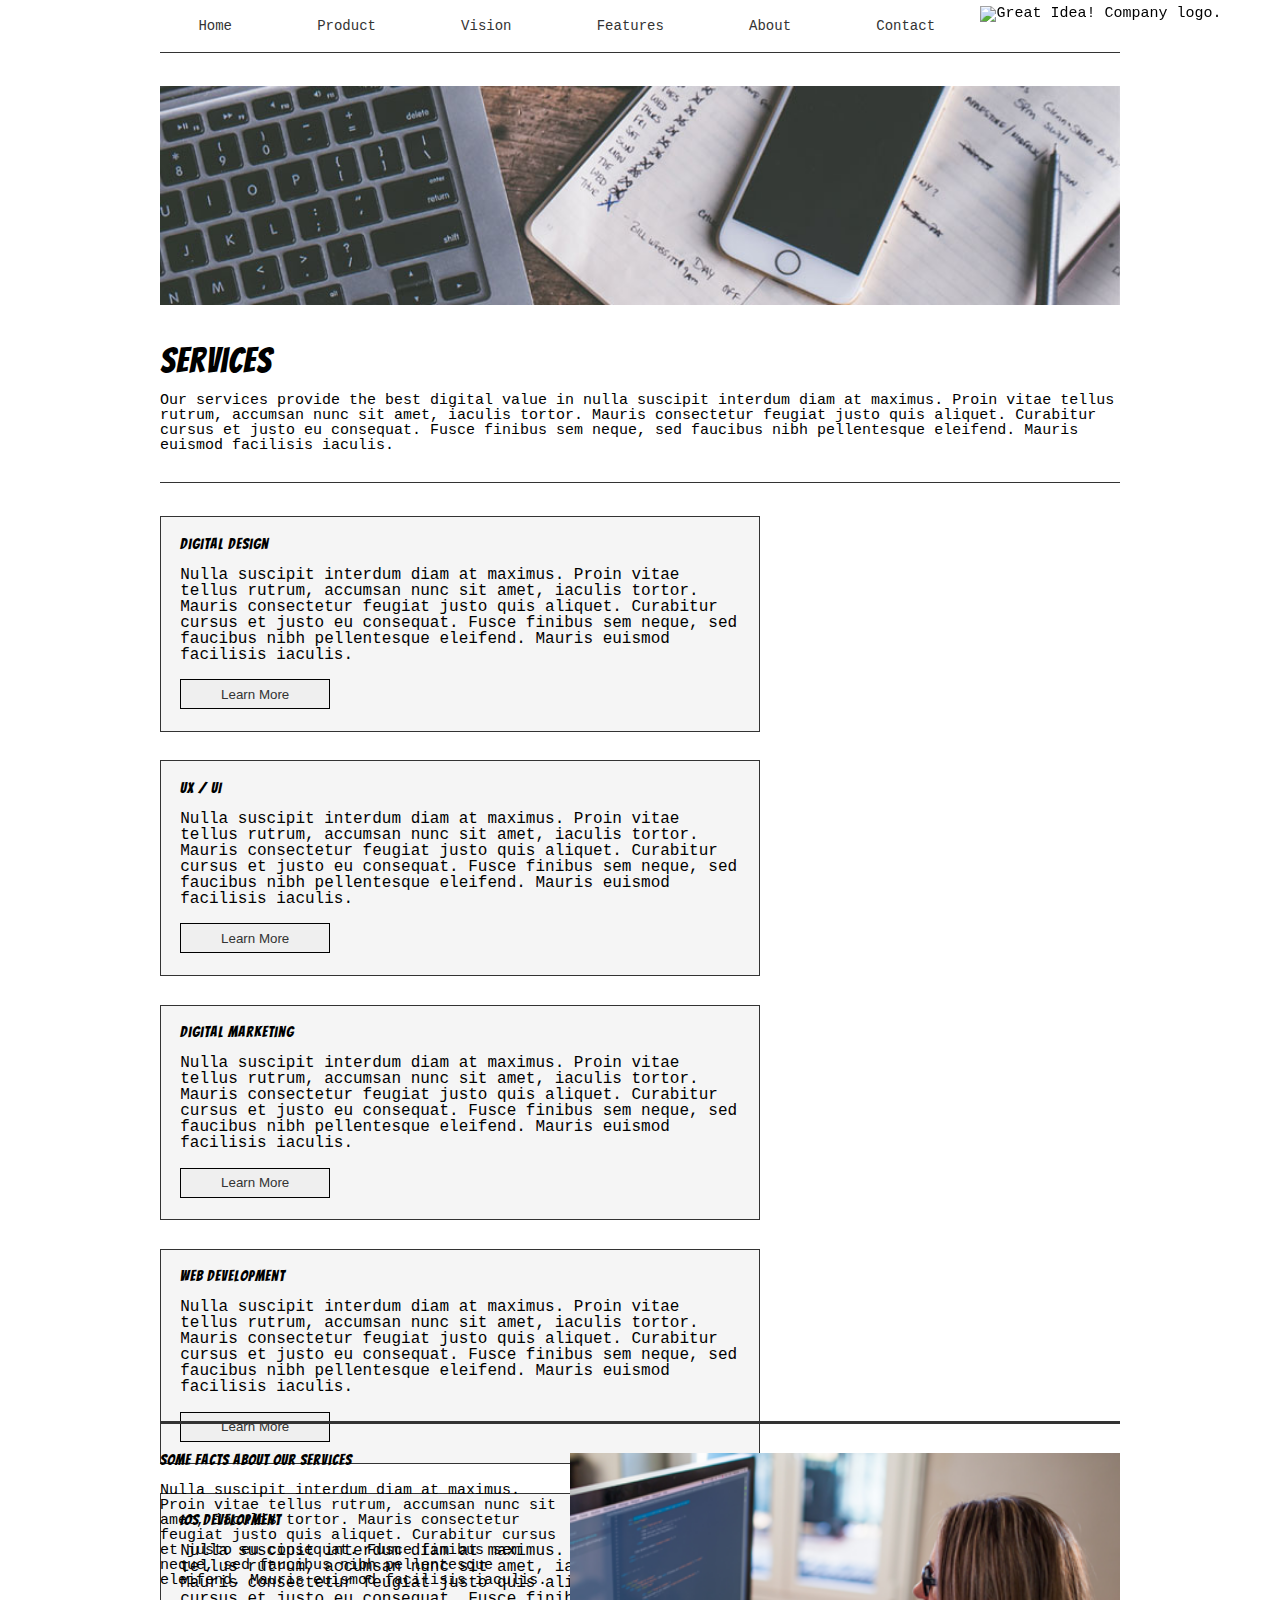
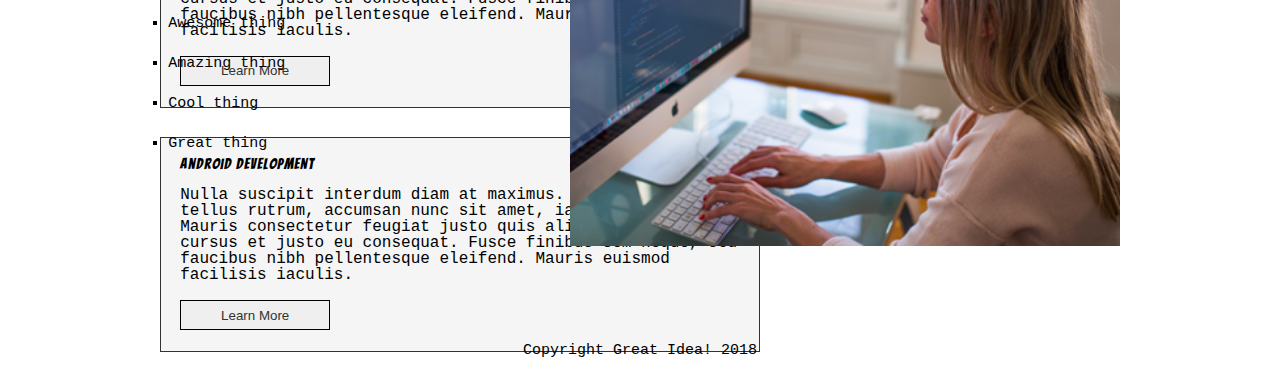
==== services.html @ 9311dada "added all files and code to begin project" ====
<!doctype html>

<html lang="en">
  <head>
    <meta charset="utf-8">

    <title>Great Idea! - Services</title>

    <link href="https://fonts.googleapis.com/css?family=Bangers|Titillium+Web" rel="stylesheet">
    <link rel="stylesheet" href="css/index.css">

    <style>
      
      html body {
        height: 100%;
      }

      body {
        margin: 0%;
      }

    </style>

  <!--[if lt IE 9]>
    <script src="https://cdnjs.cloudflare.com/ajax/libs/html5shiv/3.7.3/html5shiv.js"></script>
  <![endif]-->
  </head>

  <body class="body-flex-container">

    <section class="navi-bar">
      <nav>
        <ul>
          <a href="index.html">Home</a>
          <a href="#">Product</a>
          <a href="#">Vision</a>
          <a href="#">Features</a>
          <a href="#">About</a>
          <a href="#">Contact</a>
        </ul>
      </nav>

      <div class="navi-img-container">
          <img class="logo" src="img/logo.png" alt="Great Idea! Company logo.">
      </div>
    </section>

    <img class="services-header-img" src="img/services-header.jpg" alt="Our services header image">


    <section class="top-content-services">
      <div class="services-h1">
        <h1>Services</h1>
      </div>

      <p>Our services provide the best digital value in nulla suscipit interdum diam at maximus. Proin vitae tellus rutrum, accumsan nunc sit amet, iaculis tortor. Mauris consectetur feugiat justo quis aliquet. Curabitur cursus et justo eu consequat. Fusce finibus sem neque, sed faucibus nibh pellentesque eleifend. Mauris euismod facilisis iaculis.</p>
    </section>

    <section class="border-break">
      <p></p>
    </section>


    <section class="main-content-container">


        <div class="main-content-columns">
          <div class="main-content-column-properties">
            <h2>Digital Design</h2>

            <p>Nulla suscipit interdum diam at maximus. Proin vitae tellus rutrum, accumsan nunc sit amet, iaculis tortor. Mauris consectetur feugiat justo quis aliquet. Curabitur cursus et justo eu consequat. Fusce finibus sem neque, sed faucibus nibh pellentesque
            eleifend. Mauris euismod facilisis iaculis.</p>

            <button>
                <a href="#">Learn More</a>
            </button>
          </div>
        </div>


        <div class="main-content-columns">
          <div class="main-content-column-properties">
            <h2>UX / UI</h2>

            <p>Nulla suscipit interdum diam at maximus. Proin vitae tellus rutrum, accumsan nunc sit amet, iaculis tortor. Mauris consectetur feugiat justo quis aliquet. Curabitur cursus et justo eu consequat. Fusce finibus sem neque, sed faucibus nibh pellentesque
            eleifend. Mauris euismod facilisis iaculis.</p>

            <button>
                <a href="#">Learn More</a>
            </button>
          </div>
        </div>


        <div class="main-content-columns">
          <div class="main-content-column-properties">
            <h2>Digital Marketing</h2>

            <p>Nulla suscipit interdum diam at maximus. Proin vitae tellus rutrum, accumsan nunc sit amet, iaculis tortor. Mauris consectetur feugiat justo quis aliquet. Curabitur cursus et justo eu consequat. Fusce finibus sem neque, sed faucibus nibh pellentesque
            eleifend. Mauris euismod facilisis iaculis.</p>

            <button>
                <a href="#">Learn More</a>
            </button>
          </div>
        </div>


        <div class="main-content-columns">
          <div class="main-content-column-properties">
            <h2>Web Development</h2>

            <p>Nulla suscipit interdum diam at maximus. Proin vitae tellus rutrum, accumsan nunc sit amet, iaculis tortor. Mauris consectetur feugiat justo quis aliquet. Curabitur cursus et justo eu consequat. Fusce finibus sem neque, sed faucibus nibh pellentesque
            eleifend. Mauris euismod facilisis iaculis.</p>

            <button>
                <a href="#">Learn More</a>
            </button>
          </div>
        </div>


        <div class="main-content-columns">
          <div class="main-content-column-properties">
            <h2>iOS Development</h2>
            
            <p>Nulla suscipit interdum diam at maximus. Proin vitae tellus rutrum, accumsan nunc sit amet, iaculis tortor. Mauris consectetur feugiat justo quis aliquet. Curabitur cursus et justo eu consequat. Fusce finibus sem neque, sed faucibus nibh pellentesque
            eleifend. Mauris euismod facilisis iaculis.</p>

            <button>
                <a href="#">Learn More</a>
            </button>
          </div>
        </div>


        <div class="main-content-columns">
          <div class="main-content-column-properties">
            <h2>Android Development</h2>

            <p>Nulla suscipit interdum diam at maximus. Proin vitae tellus rutrum, accumsan nunc sit amet, iaculis tortor. Mauris consectetur feugiat justo quis aliquet. Curabitur cursus et justo eu consequat. Fusce finibus sem neque, sed faucibus nibh pellentesque
            eleifend. Mauris euismod facilisis iaculis.</p>
            <button>
                <a href="#">Learn More</a>
            </button>
          </div>
        </div>

      </div>
    </section>

    <section class="border-break2">
      <p></p>
    </section>



    <section class="split-content-container">

      <div class="split-content-left">

        <div class="split-left-text">
          <h2>Some Facts About Our Services</h2>

          <p>Nulla suscipit interdum diam at maximus. Proin vitae tellus rutrum, accumsan nunc sit amet, iaculis tortor. Mauris consectetur feugiat justo quis aliquet. Curabitur cursus et justo eu consequat. Fusce finibus sem neque, sed faucibus nibh pellentesque
          eleifend. Mauris euismod facilisis iaculis.</p>
        </div>

        <div class="split-left-list">
          <ul class="list-style1">
            <li>Awesome thing</li>
            <li>Amazing thing</li>
            <li>Cool thing</li>
            <li>Great thing</li>
          </ul>
        </div>

      </div>
      

      <div class="split-content-right">
        <img class="services-info-img" src="img/services-info.png" alt="one of our employees hard at work">
      </div>

    </section>
    
    <footer>
        <p>Copyright Great Idea! 2018</p>
    </footer>

  </body>

</html>
---- css/index.css ----
/* Use your own code or past solution for Great Idea Web Page CSS here! */

/* http://meyerweb.com/eric/tools/css/reset/ 
   v2.0 | 20110126
   License: none (public domain)
*/

html, body, div, span, applet, object, iframe,
h1, h2, h3, h4, h5, h6, p, blockquote, pre,
a, abbr, acronym, address, big, cite, code,
del, dfn, em, img, ins, kbd, q, s, samp,
small, strike, strong, sub, sup, tt, var,
b, u, i, center,
dl, dt, dd, ol, ul, li,
fieldset, form, label, legend,
table, caption, tbody, tfoot, thead, tr, th, td,
article, aside, canvas, details, embed, 
figure, figcaption, footer, header, hgroup, 
menu, nav, output, ruby, section, summary,
time, mark, audio, video {
	margin: 0;
	padding: 0;
	border: 0;
	font-size: 100%;
	font: inherit;
	vertical-align: baseline;
}
/* HTML5 display-role reset for older browsers */
article, aside, details, figcaption, figure, 
footer, header, hgroup, menu, nav, section {
	display: block;
}
body {
	line-height: 1;
}
ol, ul {
	list-style: none;
}
blockquote, q {
	quotes: none;
}
blockquote:before, blockquote:after,
q:before, q:after {
	content: '';
	content: none;
}
table {
	border-collapse: collapse;
	border-spacing: 0;
}

/* Set every element's box-sizing to border-box */
* {
    box-sizing: border-box;
}

html, body {
    height: 100%;
    font-family: 'Titillium Web', sans-serif;
}

h1, h2, h3, h4, h5 {
    font-family: 'Bangers', cursive;
    letter-spacing: 1px;
    margin-bottom: 15px;
}

/* Copy and paste your work from yesterday here and start to refactor into flexbox */
@import url('https://fonts.googleapis.com/css?family=Fira+Code&display=swap');

html body {
	height: 100%;
}

body {
	margin: 0%;
}

.body-flex-container {
	display: flex;
	flex-direction: column;
	width: 75%;
	margin: auto;
	font-family: 'Fira Code', monospace;
	font-size: 15px;
}

.flex {
	display: flex;
	align-items: center;
	justify-content: space-between;
}

.flex-start {
	display: flex;
	flex-flow: row wrap;
	justify-content: flex-start;
}

.flex-end {
	display: flex;
	justify-content: flex-end;
	align-content: flex-end;
}

.flex-column {
	display: flex;
	flex-flow: column wrap;
	align-content: center;
	align-items: center;
}

.flex-center {
	display: flex;
	justify-content: center;
	align-content: center;
}

a {
	margin: 0% 2% 0%;
	padding: 0% 2% 0%;
	color: #333;
	text-decoration: none;
}

.navi-bar nav ul {
	display: inline-block;
	overflow: hidden;
	position: fixed;
	top: 0;
	background-color: #fff;
	padding: 1.5% 0% 1.5%;
	border-bottom: 1px solid #333;
	color: lightgray;
	font-size: 14px;
	width: 75%;
}

.navi-img-container {
	position: fixed;
	top: 0;
	margin-left: 64.1%;
	padding-top: 0.5%;
}

.navi-bar a:hover {
	color: crimson;
}

.featured-content {
	margin: 9% 0% 3%;
	height: 100%;
	display: flex;
	justify-content: space-between;
	align-items: center;
}

.featured-content-left {
	display: flex;
	flex-flow: column wrap;
	justify-content: center;
	align-content: center;
	align-items: center;
	margin-left: 10%;
}

.featured-content h1 {
	font-size: 90px;
	height: 270px;
	width: 350px;
	text-align: center;
}

.featured-content button {
	box-sizing: border-box;
	border: 1px solid;
	padding: 5px 3% 5px;
	margin: 5px 20% 5px;
	text-align: center;
	width: 150px;
	color: #000000;
}

.featured-content button:hover {
	transition-duration: 0.4s;
	box-shadow: 0 12px 16px 0 rgba(0,0,0,0.24), 0 17px 50px 0 rgba(0,0,0,0.19);
	color: crimson;
	background-color: #F5F5F5;
}

.featured-content img {
	display: flex;
	justify-content: flex-end;
	margin: 0 10% 0;
	width: 480px;
}

.content-container {
	border-top: 1px solid #333;
	border-bottom: 1px solid #333;
}

.middle-img {
	width: 100%;
}

.column1-container {
	margin: 2% 0% 1%;
}

.column2-container {
	margin: 1% 0% 2%;
}

.footer-flex-container {
	display: flex;
	flex-flow: column wrap;
	justify-content: flex-start;
}

address li {
	list-style: none;
}

.contact li {
	width: 200px;
	margin: 15px 0px 15px;
}

footer p {
	margin: 3% 0% 9%;
}

.copyright {
	display: flex;
	align-content: center;
	justify-content: center;
	height: 30%%;
	width: 100%;
}

/* SERVICES.HTML */

.services-header-img {
	width: 100%;
	margin: 9% 0% 4%;
}

.services-h1 {
	font-size: 35px;
}

.border-break {
	border-bottom: #333 solid 1px;
	margin: 3% 0 2%;
}

.border-break2 {
	border-bottom: #333 solid 3px;
	margin: 2% 0 3%;
}


.main-content-container {
	height: 100%;
	display: flex;
	flex-flow: row wrap;
	justify-content: space-between;
	align-content: space-between;
}

.main-content-columns {
	display: flex;
	align-content: space-evenly;
	border: #333 solid 1px;
	background-color: #F5F5F5;
	padding: 2%;
	margin: 1.5% 0 1.5%;
}

.main-content-column-properties {
	width: 560px;
	height: 175px;
	display: flex;
	flex-flow: column wrap;
	justify-content: flex-start;
	align-content: flex-start;
}

.main-content-column-properties p {
	font-size: 16px;
	padding-bottom: 3%;
}

.main-content-column-properties button {
	width: 150px;
	height: 30px;
	border: 1px solid;
	display: flex;
	justify-content: center;
	align-items: center;
}

.main-content-column-properties button:hover {
	transition-duration: 0.4s;
	box-shadow: 0 12px 16px 0 rgba(0,0,0,0.24), 0 17px 50px 0 rgba(0,0,0,0.19);
	color: crimson;
	background-color: #F5F5F5;
}
	

.list-style1 {
	list-style-type: square;
}

.split-content-container {
	display: flex;
	justify-content: space-between;
	margin-bottom: 9%;
}

.split-content-left {
	width: 50%;
	display: flex;
	flex-flow: column wrap;
	justify-content: flex-start;
	align-items: flex-start;
}

.split-left-list {
	padding: 2%;
	margin-top: 2%;
	line-height: 40px;
}

.split-content-right img {
	width: 550px;
}


footer {
	display: flex;
	justify-content: center;
	align-self: center;
}
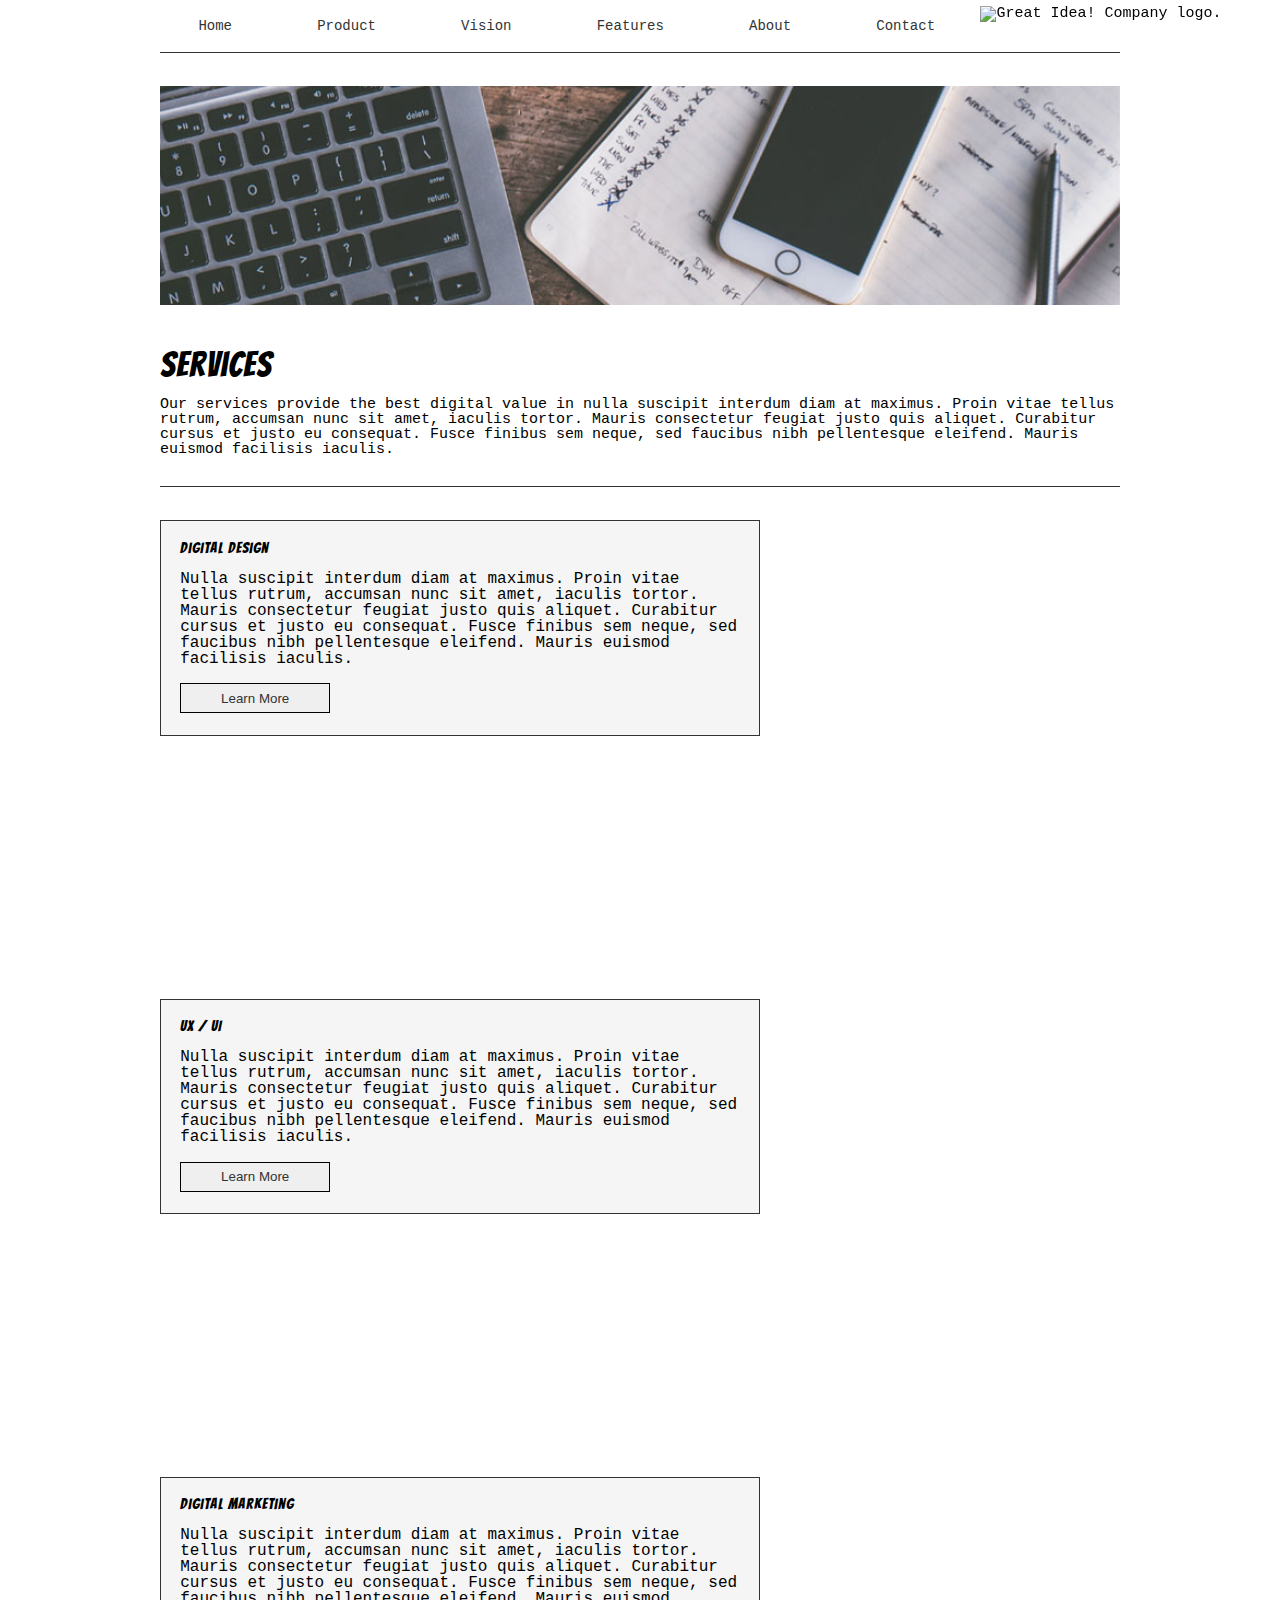
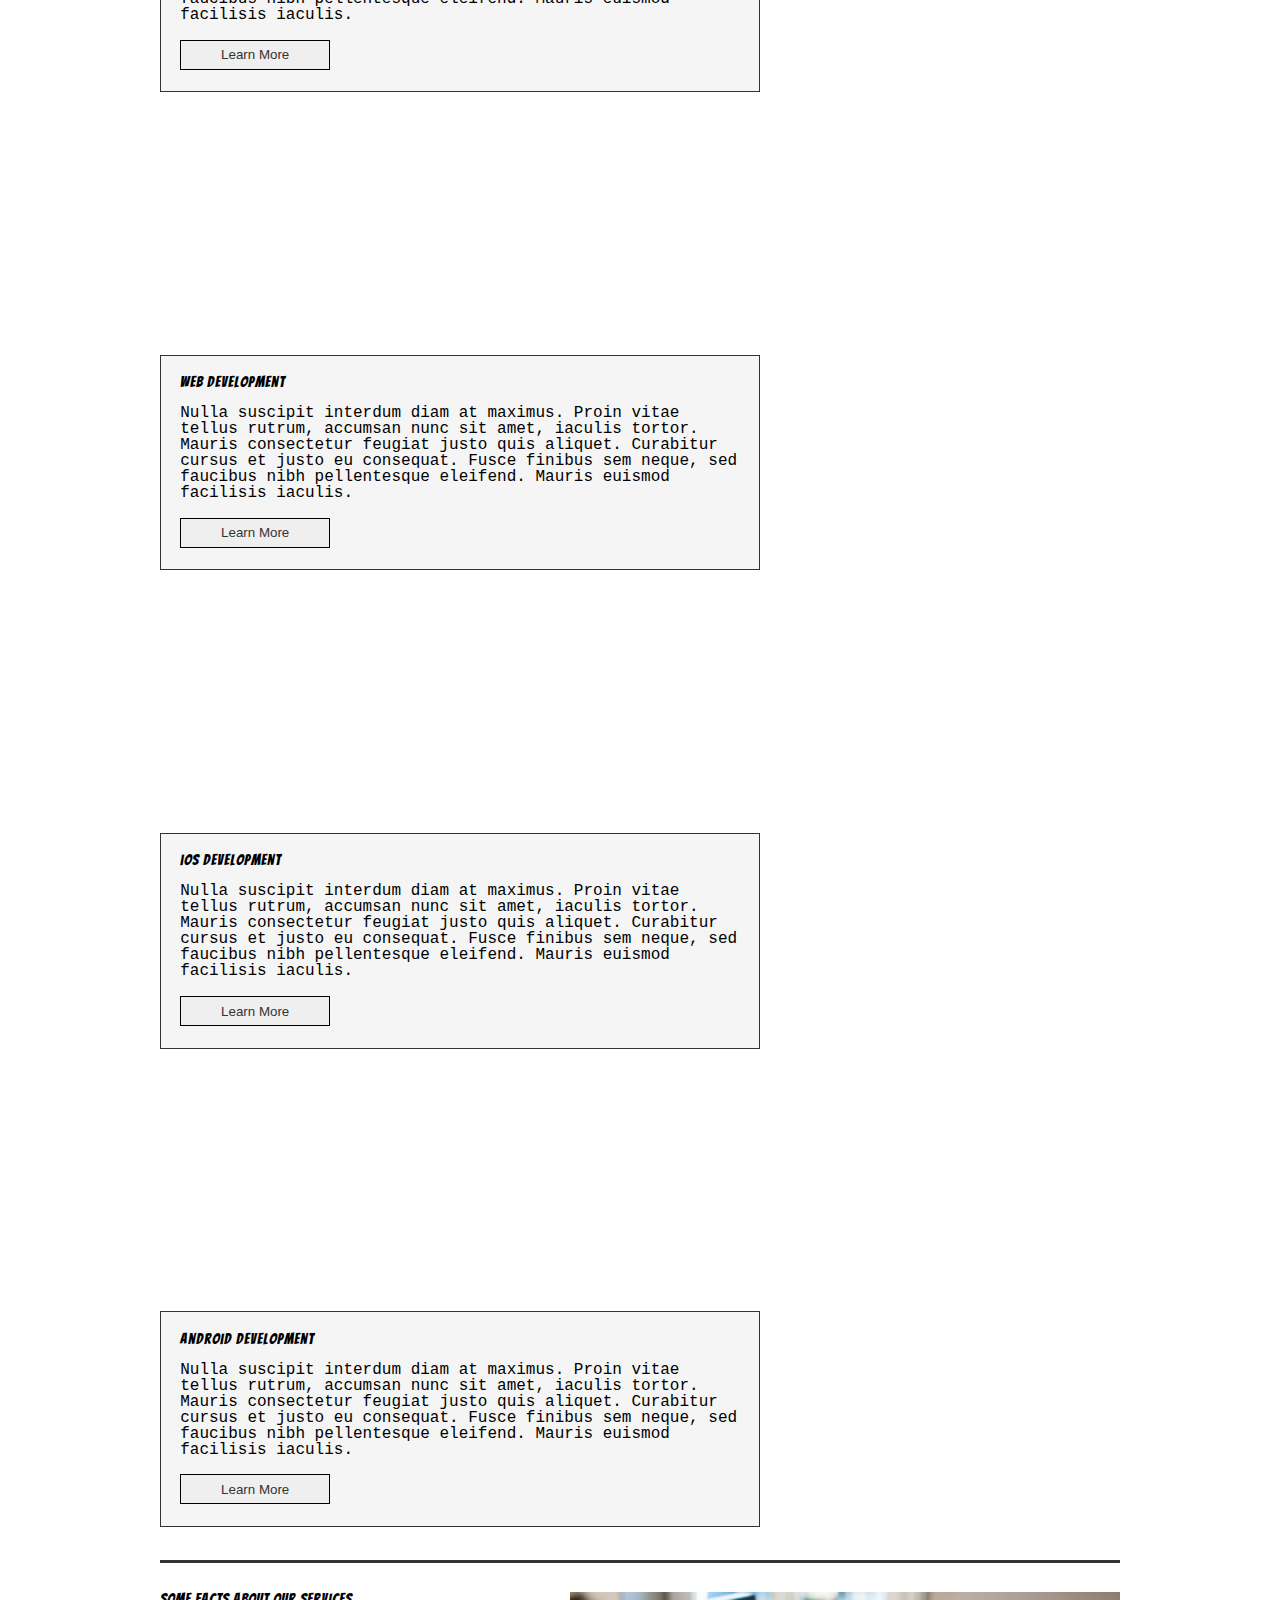
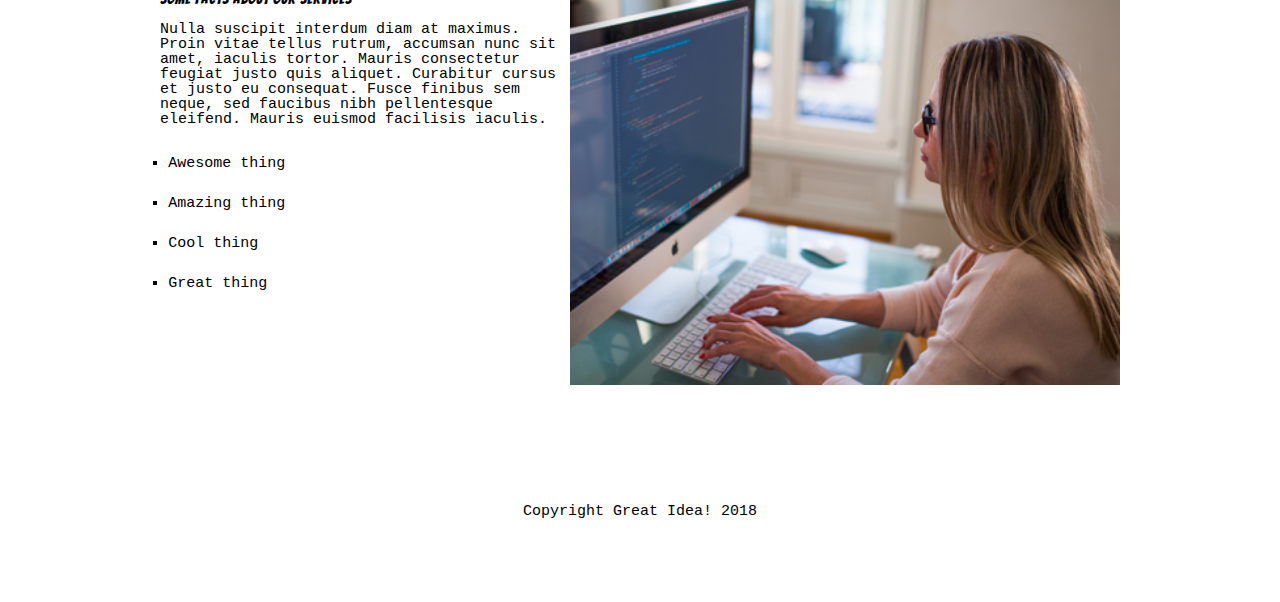
==== commit 691280bc: "prepared project for project time tomorrow" ====
--- a/services.html
+++ b/services.html
@@ -4,10 +4,13 @@
   <head>
     <meta charset="utf-8">
 
-    <title>Great Idea! - Services</title>
+    <title>Great Idea! - Responsive Services</title>
 
     <link href="https://fonts.googleapis.com/css?family=Bangers|Titillium+Web" rel="stylesheet">
     <link rel="stylesheet" href="css/index.css">
+
+    <viewport content="width=device-width, initial-scale=1">
+
 
     <style>
       
--- a/css/index.css
+++ b/css/index.css
@@ -343,3 +343,11 @@
 	justify-content: center;
 	align-self: center;
 }
+
+@media (max-width: 800px) {
+    
+}
+
+@media (max-width: 500px) {
+
+}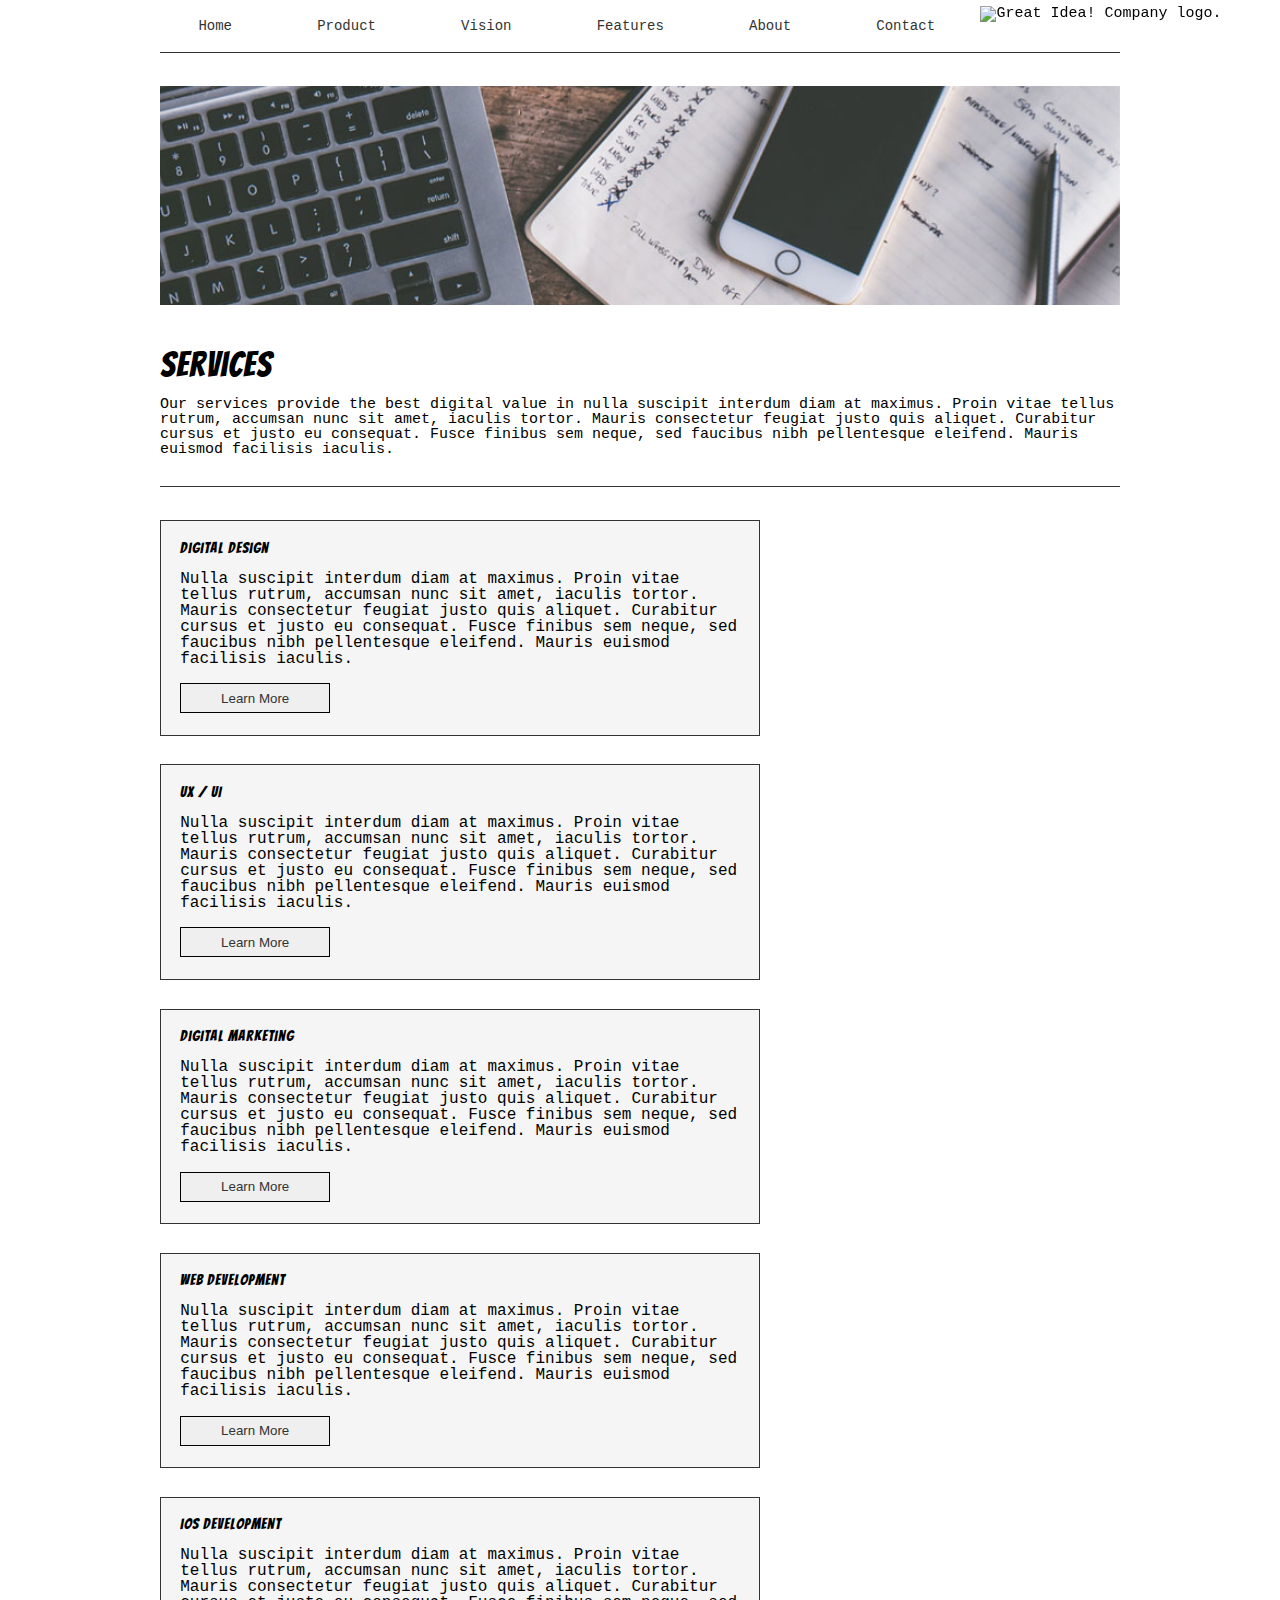
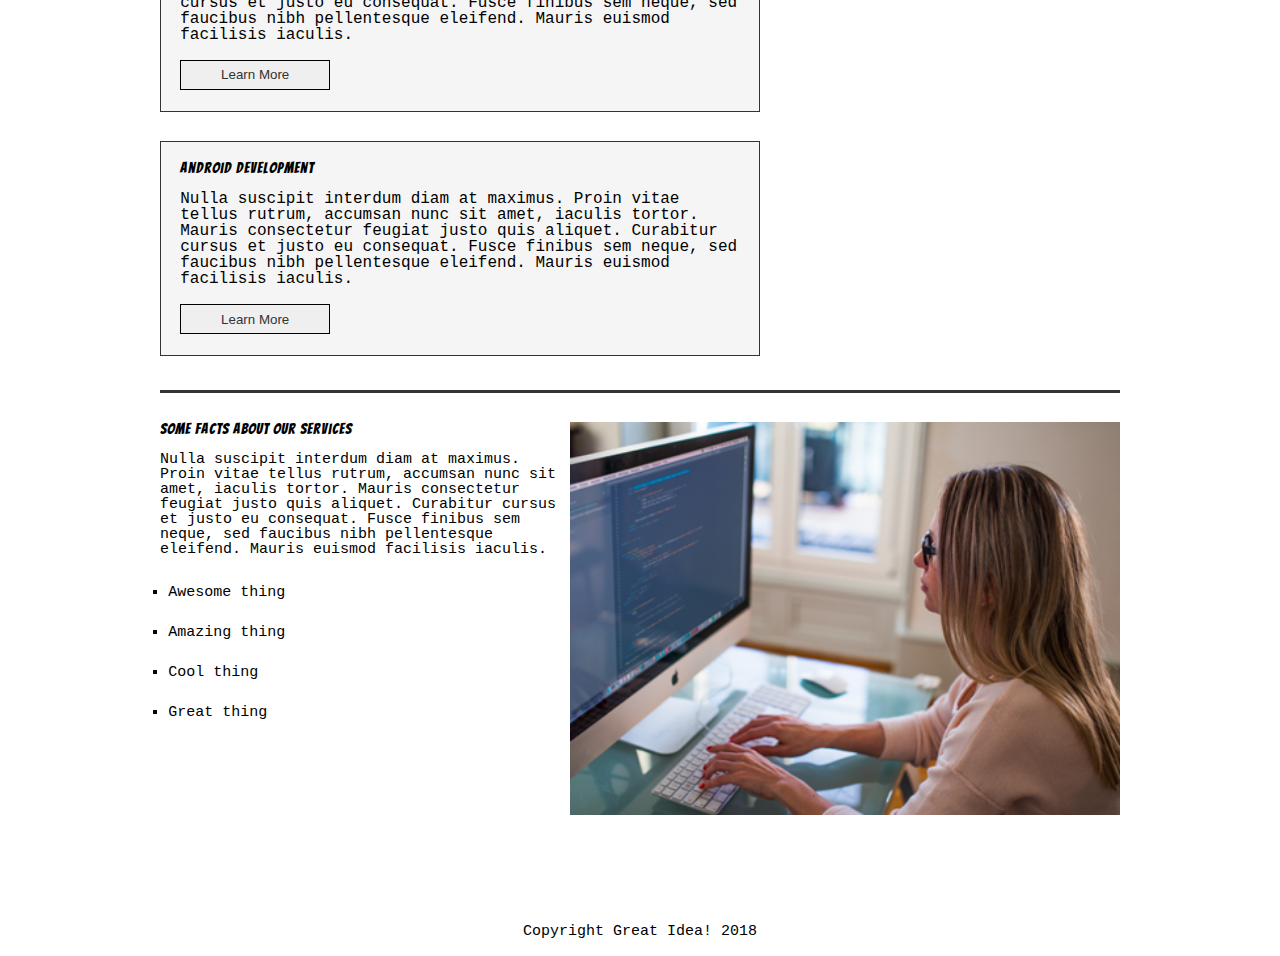
==== commit 46bc8715: "finished project" ====
--- a/services.html
+++ b/services.html
@@ -24,9 +24,6 @@
 
     </style>
 
-  <!--[if lt IE 9]>
-    <script src="https://cdnjs.cloudflare.com/ajax/libs/html5shiv/3.7.3/html5shiv.js"></script>
-  <![endif]-->
   </head>
 
   <body class="body-flex-container">
--- a/css/index.css
+++ b/css/index.css
@@ -110,6 +110,22 @@
 	align-items: center;
 }
 
+.flex-content-column1 {
+	margin: 0 auto;
+	display: flex;
+	flex-flow: column nowrap;
+	justify-content: space-between;
+	width: 49%;
+}
+
+.flex-content-column2 {
+	margin: 0 auto;
+	display: flex;
+	flex-flow: column nowrap;
+	justify-content: space-between;
+	width: 30%;
+}
+
 .flex-center {
 	display: flex;
 	justify-content: center;
@@ -127,6 +143,7 @@
 	display: inline-block;
 	overflow: hidden;
 	position: fixed;
+	z-index: 0;
 	top: 0;
 	background-color: #fff;
 	padding: 1.5% 0% 1.5%;
@@ -138,6 +155,7 @@
 
 .navi-img-container {
 	position: fixed;
+	z-index: 1;
 	top: 0;
 	margin-left: 64.1%;
 	padding-top: 0.5%;
@@ -161,7 +179,7 @@
 	justify-content: center;
 	align-content: center;
 	align-items: center;
-	margin-left: 10%;
+	margin: 0 auto;
 }
 
 .featured-content h1 {
@@ -191,13 +209,15 @@
 .featured-content img {
 	display: flex;
 	justify-content: flex-end;
-	margin: 0 10% 0;
+	/* margin: 0 10% 0; */
 	width: 480px;
 }
 
 .content-container {
 	border-top: 1px solid #333;
 	border-bottom: 1px solid #333;
+	margin: 0 auto;
+	justify-content: space-evenly;
 }
 
 .middle-img {
@@ -205,7 +225,11 @@
 }
 
 .column1-container {
-	margin: 2% 0% 1%;
+	margin: 0 auto;
+	display: flex;
+	flex-flow: row wrap;
+	align-items: center;
+	padding: 2% 0% 2%;
 }
 
 .column2-container {
@@ -220,6 +244,10 @@
 
 address li {
 	list-style: none;
+}
+
+.contact {
+	margin-top: 3%;
 }
 
 .contact li {
@@ -228,7 +256,11 @@
 }
 
 footer p {
-	margin: 3% 0% 9%;
+	margin: 0 auto;
+	padding: 2%;
+	display: flex;
+	justify-content: center;
+	align-self: flex-end;
 }
 
 .copyright {
@@ -239,6 +271,7 @@
 	width: 100%;
 }
 
+
 /* SERVICES.HTML */
 
 .services-header-img {
@@ -262,7 +295,6 @@
 
 
 .main-content-container {
-	height: 100%;
 	display: flex;
 	flex-flow: row wrap;
 	justify-content: space-between;
@@ -338,16 +370,166 @@
 }
 
 
-footer {
+footer p {
 	display: flex;
 	justify-content: center;
-	align-self: center;
-}
-
+	align-self: flex-end;
+}
+
+
+/* ----  TABLET VIEW ---- */
 @media (max-width: 800px) {
-    
-}
-
+	.body-flex-container {
+		display: flex;
+		flex-direction: column;
+		width: 95%;
+		margin: 0 auto;
+	}
+
+	.navi-bar nav ul {
+		padding-top: 10%;
+		width: 95%;
+		font-size: 13.5px;
+
+	}
+
+	.navi-img-container {
+		margin-left: 37%;
+		padding-top: 2.5%;
+
+
+	}
+
+	.featured-content {
+		justify-content: center;
+		align-items: center;
+		margin: 0 auto;
+		margin-top: 20%;
+	}
+
+	.featured-content-left {
+		margin-bottom: 12%;
+		justify-content: center;
+		align-items: center;
+	}
+
+
+	.featured-content h1 {
+		font-size: 90px;
+		height: 270px;
+		width: 350px;
+		text-align: center;
+	}
+
+	.featured-content img {
+		display: none;
+	}
+
+	.flex-content-column1 {
+		width: 48%;
+	}
+
+	.flex-content-column2 {
+		width: 30%;
+	}
+}
+
+/* ----  MOBILE VIEW ---- */
 @media (max-width: 500px) {
 
+	.body-flex-container {
+		width: 100%;
+	}
+
+	.navi-bar {
+		height: 400px;	
+	}
+
+	.navi-img-container {
+		position: relative;
+		display: flex;
+		justify-content: center;
+		align-self: center;
+		margin: 0 auto;
+		padding: 2% 0 2%;
+		width: 100%;
+		border-bottom: #333 solid 1px;
+
+	}
+
+	.navi-bar nav ul {
+		position: relative;
+		display: flex;
+		flex-flow: column wrap;
+		justify-content: center;
+		flex: 1;
+		padding: 0;
+		border: none;
+		color: lightgray;
+		font-size: 14px;
+		text-align: center;
+	}
+
+	.navi-bar nav {
+		display: flex;
+		flex: 1;
+		height: 100px;
+
+	}
+
+	.navi-bar ul {
+		height: 400px;
+	}
+
+	.navi-bar a {
+		width: 100%;
+		margin: 0 auto;
+		padding: 5%;
+		border-bottom: #333 solid 1px;
+	}
+
+	.content-container {
+		width: 95%;
+		border-top: 2px solid #333;
+		border-bottom: 2px solid #333;
+	}
+
+	.column1-container {
+		flex-flow: column wrap;
+		justify-content: center;
+		align-items: center;
+		padding: 7% 0% 7%;
+	}
+
+	.flex-content-column1 {
+		flex-direction: column;
+		padding: 2% 0 2%;
+		width: 100%;
+		margin: 0;
+	}
+
+	.column2-container {
+		flex-flow: column wrap;
+		justify-content: center;
+		align-items: center;
+		padding: 7% 0% 7%;
+	}
+
+	.flex-content-column2 {
+		flex-direction: column;
+		padding: 2% 0 2%;
+		width: 100%;
+		margin: 0;
+	}
+
+	.contact {
+		width: 95%;
+		margin: 0 auto;
+		padding: 5% 0 5%;
+	}
+
+	.copyright p {
+		display: flex;
+		align-self: flex-end;
+	}
 }